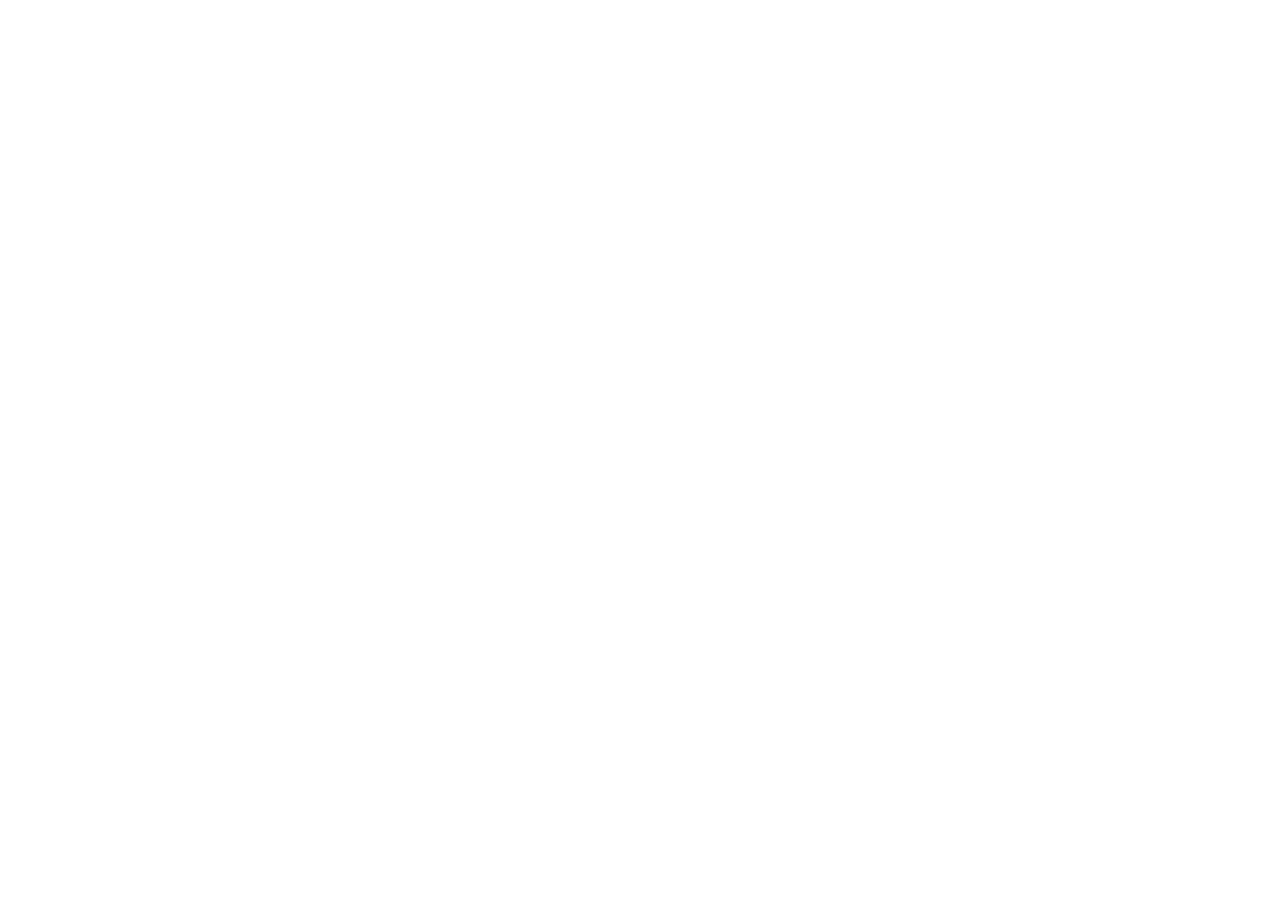
==== Calculator/index.html @ d3d99925 "updated files" ====
<!DOCTYPE html>
<html lang="en">
<head>
    <meta charset="UTF-8">
    <meta name="viewport" content="width=device-width, initial-scale=1.0">
    <title>Calculator</title>
</head>
<body>
    
</body>
</html>
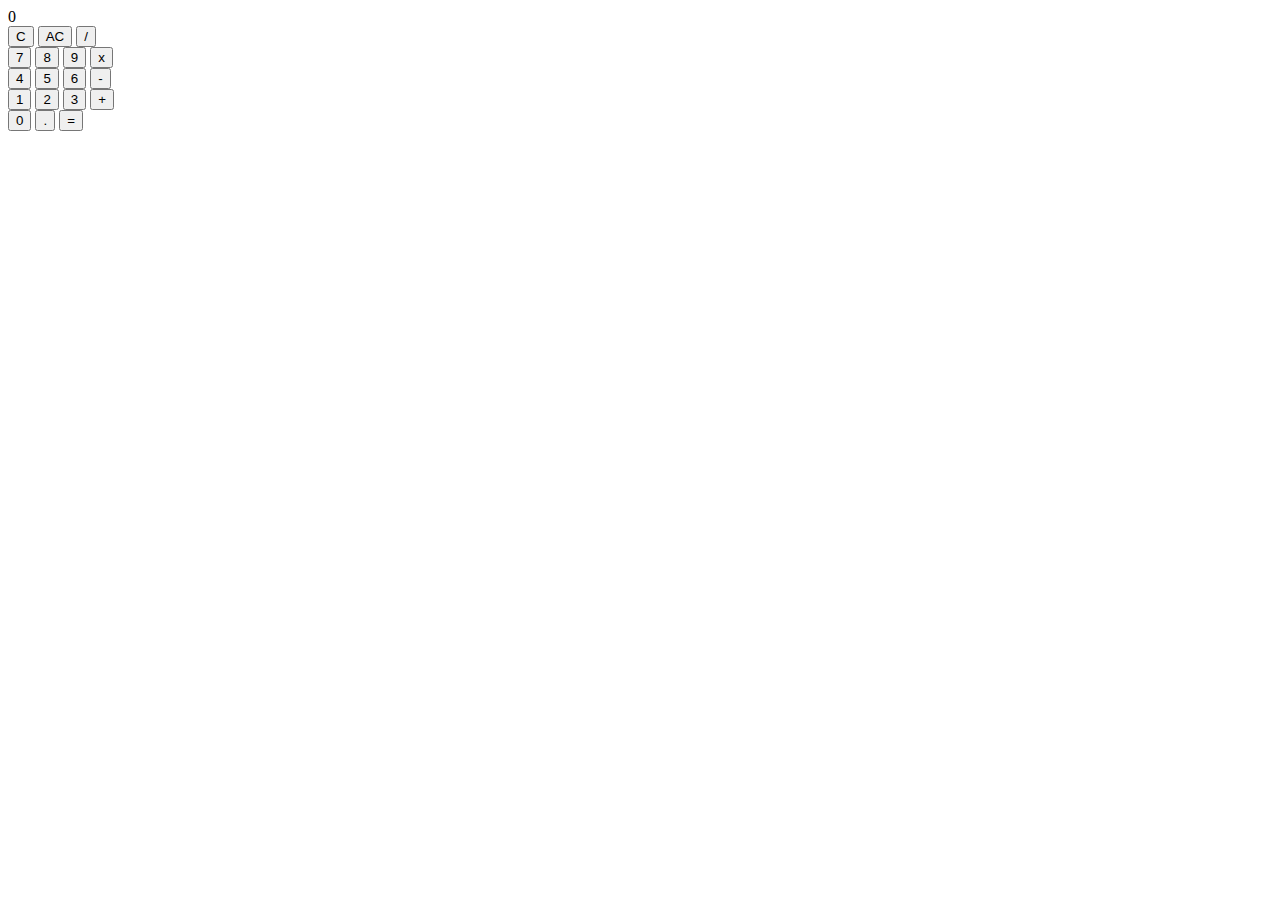
==== commit f85254c7: "Update Calculator" ====
--- a/Calculator/index.html
+++ b/Calculator/index.html
@@ -3,9 +3,43 @@
 <head>
     <meta charset="UTF-8">
     <meta name="viewport" content="width=device-width, initial-scale=1.0">
+    <link rel="stylesheet" href="style.css">
+    <script src="script.js"></script>
     <title>Calculator</title>
 </head>
 <body>
-    
+    <div class="calc">
+        <div id="calc_display">0</div>
+        <div class="calc_keys">
+            <div class="row">
+                <button>C</button>
+                <button>AC</button>
+                <button>/</button>
+            </div>
+            <div class="row">
+                <button>7</button>
+                <button>8</button>
+                <button>9</button>
+                <button>x</button>
+            </div>            
+            <div class="row">
+                <button>4</button>
+                <button>5</button>
+                <button>6</button>
+                <button>-</button>
+            </div>
+            <div class="row">
+                <button id="btn1" onclick="press1();">1</button>
+                <button>2</button>
+                <button>3</button>
+                <button>+</button>
+            </div>
+            <div class="row">
+                <button>0</button>
+                <button>.</button>
+                <button>=</button>
+            </div>
+        </div>
+    </div>
 </body>
 </html>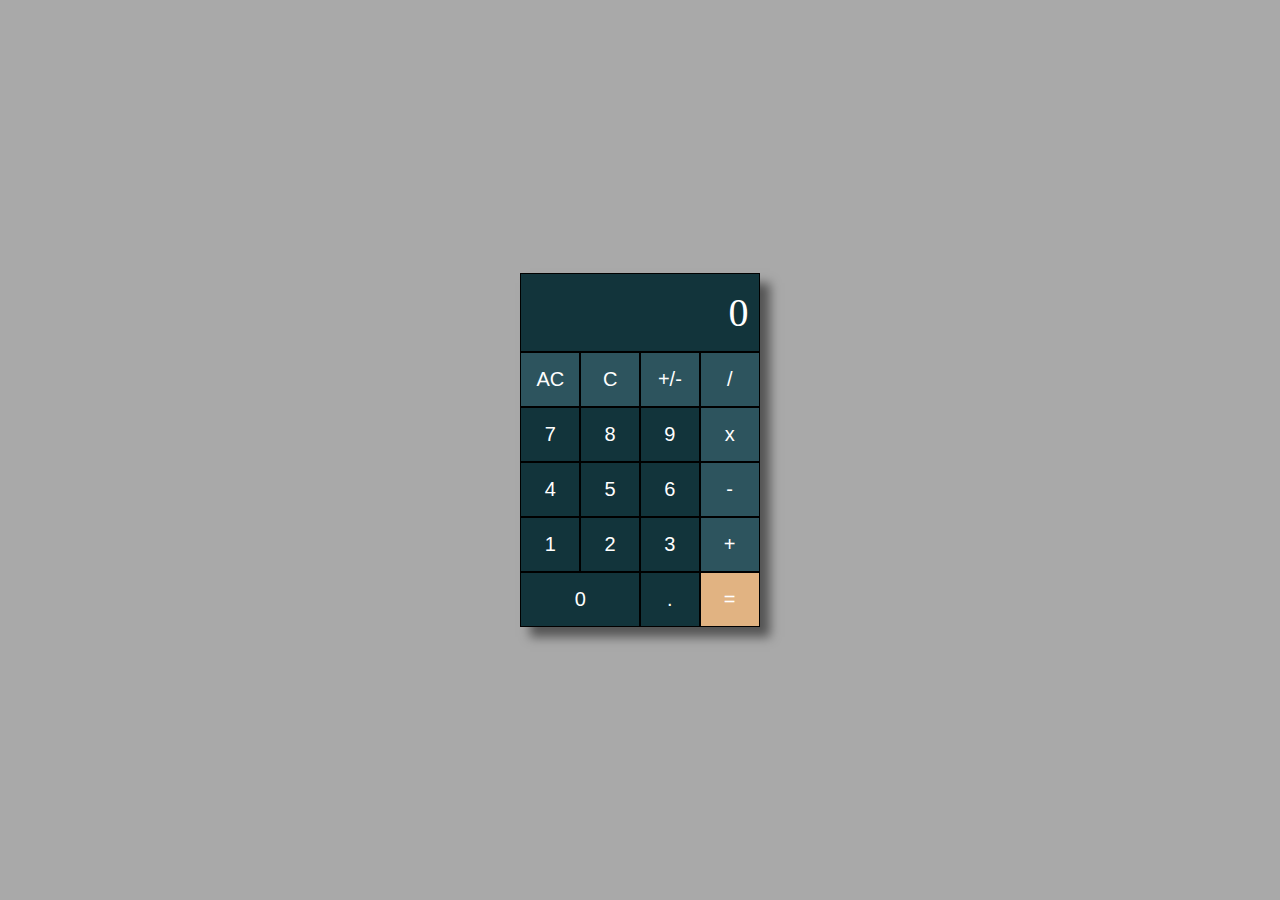
==== commit a8e2f418: "Updated Calculator" ====
--- a/Calculator/index.html
+++ b/Calculator/index.html
@@ -8,38 +8,31 @@
     <title>Calculator</title>
 </head>
 <body>
-    <div class="calc">
+    <div id="main_container">
+    <div id="calculator">
         <div id="calc_display">0</div>
         <div class="calc_keys">
-            <div class="row">
-                <button>C</button>
-                <button>AC</button>
-                <button>/</button>
-            </div>
-            <div class="row">
-                <button>7</button>
-                <button>8</button>
-                <button>9</button>
-                <button>x</button>
-            </div>            
-            <div class="row">
-                <button>4</button>
-                <button>5</button>
-                <button>6</button>
-                <button>-</button>
-            </div>
-            <div class="row">
-                <button id="btn1" onclick="press1();">1</button>
-                <button>2</button>
-                <button>3</button>
-                <button>+</button>
-            </div>
-            <div class="row">
-                <button>0</button>
-                <button>.</button>
-                <button>=</button>
-            </div>
+                <button class="all_clear extra">AC</button>
+                <button class="clear extra">C</button>
+                <button class="pos_neg extra">+/-</button>
+                <button class="operator">/</button>
+                <button class="number">7</button>
+                <button class="number">8</button>
+                <button class="number">9</button>
+                <button class="operator">x</button>
+                <button class="number">4</button>
+                <button class="number">5</button>
+                <button class="number">6</button>
+                <button class="operator">-</button>
+                <button class="number">1</button>
+                <button class="number">2</button>
+                <button class="number">3</button>
+                <button class="operator">+</button>
+                <button class="number" style="grid-column: 1/3">0</button>
+                <button class="decimal">.</button>
+                <button class="equal">=</button>
         </div>
     </div>
+</div>
 </body>
 </html>--- a/Calculator/style.css
+++ b/Calculator/style.css
@@ -0,0 +1,65 @@
+body {
+    margin: 0;
+    display: flex;
+    align-items: center;
+    justify-content: center;
+    height: 100vh;
+    background-color: darkgray;
+  }
+
+#main_container {
+  display: flex;
+  flex-direction: column;
+  align-items: center;
+  justify-content: center;
+  height: 100vh;
+}
+
+#calculator {
+  display: grid;
+  box-shadow: 10px 10px 10px 0px rgba(0,0,0,0.5)}
+
+#calc_display {
+    display: flex;
+    justify-content: flex-end;
+    font-size: 40px;
+    background-color: #12343b;
+    color: #fff;
+    text-align: right;
+    width: 100%;
+    padding-bottom: 15px;
+    padding-top: 15px;
+    padding-right: 10px;
+    border: 1px solid black;
+    box-sizing: border-box;
+  }
+
+.calc_keys {
+  display: grid;
+  grid-template-columns: repeat(4, 1fr);
+  max-width: 400px;
+  }
+
+button {
+    width: 100%;
+    padding: 15px;
+    font-size: 20px;
+    text-align: center;
+    background-color: #12343b;
+    color: #fff;
+    border: 1px solid black;
+    cursor: pointer;
+    box-sizing: border-box;
+  }
+
+  .calc_keys button.operator {
+    background-color: #2d545e;
+  }
+
+  .calc_keys button.equal {
+    background-color: #e1b382;
+  }
+
+  .calc_keys button.extra {
+    background-color: #2d545e;
+  }
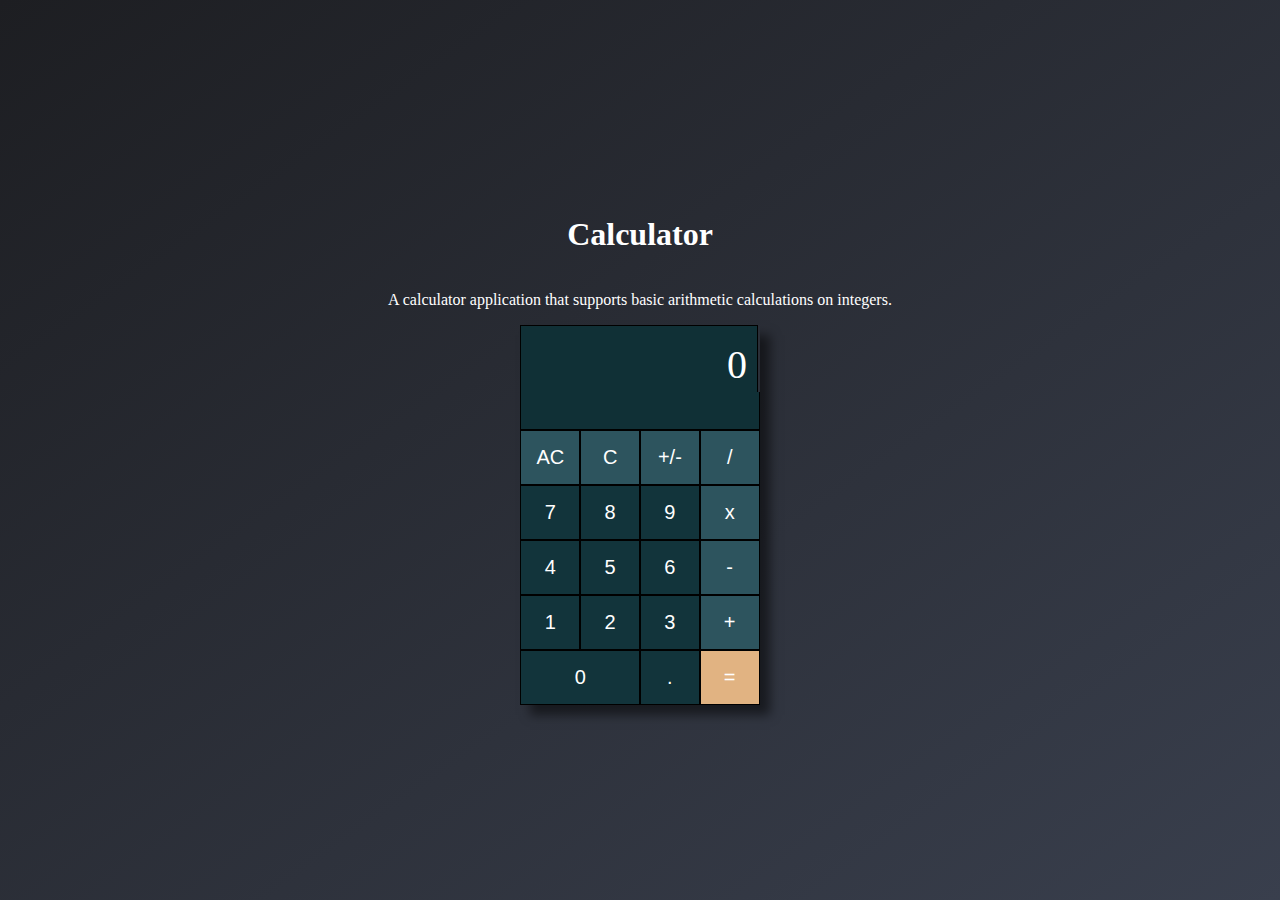
==== commit 3566ed38: "Updated Calculator. Fixed Scrollbar." ====
--- a/Calculator/index.html
+++ b/Calculator/index.html
@@ -9,8 +9,11 @@
 </head>
 <body>
     <div id="main_container">
+        <h1>Calculator</h1>
+        <p>A calculator application that supports basic arithmetic calculations on integers.</p>
     <div id="calculator">
         <div id="calc_display">0</div>
+        <div id="calc_answer">&nbsp;</div>
         <div class="calc_keys">
                 <button class="all_clear extra">AC</button>
                 <button class="clear extra">C</button>
@@ -35,4 +38,4 @@
     </div>
 </div>
 </body>
-</html>+</html>
--- a/Calculator/style.css
+++ b/Calculator/style.css
@@ -4,7 +4,7 @@
     align-items: center;
     justify-content: center;
     height: 100vh;
-    background-color: darkgray;
+    background-image: linear-gradient(to top left, #393f4d, #1d1e22);
   }
 
 #main_container {
@@ -15,29 +15,75 @@
   height: 100vh;
 }
 
+div#main_container > * {
+  color: white;
+}
+
 #calculator {
   display: grid;
-  box-shadow: 10px 10px 10px 0px rgba(0,0,0,0.5)}
+  box-shadow: 10px 10px 10px 0px rgba(0,0,0,0.5);
+}
 
 #calc_display {
-    display: flex;
-    justify-content: flex-end;
+    height: 67.2px;
+    max-width: 237.55px; 
+    overflow-x: auto;
+    white-space: nowrap;
     font-size: 40px;
-    background-color: #12343b;
+    padding-bottom: 5px;
+    padding-top: 15px;
+    padding-right: 10px;
+    padding-left: 10px;
+    border-top: 1px solid black;
+    border-left: 1px solid black;
+    border-right: 1px solid black;
+    box-sizing: border-box;
+    background-color: #103036;
     color: #fff;
     text-align: right;
-    width: 100%;
-    padding-bottom: 15px;
-    padding-top: 15px;
-    padding-right: 10px;
-    border: 1px solid black;
-    box-sizing: border-box;
+    overflow-y: hidden;
   }
+
+#calc_display::-webkit-scrollbar {
+  height: 5px;
+}
+
+#calc_display::-webkit-scrollbar-track {
+  -webkit-border-radius: 10px;
+  border-radius: 10px;
+  background-color: #1d1e22;
+}
+
+#calc_display::-webkit-scrollbar-thumb {
+  -webkit-border-radius: 10px;
+    border-radius: 10px;
+    background: #c39e68; 
+    }
+
+#calc_display::-webkit-scrollbar-thumb:hover {
+  background-color: #e1b382; 
+}
+
+#calc_answer {
+  display: flex;
+  justify-content: flex-end;
+  font-size: 15px;
+  background-color: #103036;
+  color: #fff;
+  text-align: right;
+  width: 100%;
+  padding-bottom: 15px;
+  padding-top: 5px;
+  padding-right: 10px;
+  border-left: 1px solid black;
+  border-right: 1px solid black;
+  border-bottom: 1px solid black;
+  box-sizing: border-box;
+}
 
 .calc_keys {
   display: grid;
   grid-template-columns: repeat(4, 1fr);
-  max-width: 400px;
   }
 
 button {
@@ -45,21 +91,42 @@
     padding: 15px;
     font-size: 20px;
     text-align: center;
-    background-color: #12343b;
     color: #fff;
     border: 1px solid black;
     cursor: pointer;
     box-sizing: border-box;
   }
 
-  .calc_keys button.operator {
+  .calc_keys button.number, 
+  .calc_keys button.decimal {
+    background-color: #12343b;
+    transition: 0.3s;
+  }
+
+  .calc_keys button.number:hover, 
+  .calc_keys button.decimal:hover {
+    background-color: #0c282e;
+    transition: 0.3s;
+  }
+
+  .calc_keys button.operator,
+  .calc_keys button.extra {
     background-color: #2d545e;
+    transition: 0.3s;
+  }
+
+  .calc_keys button.operator:hover,
+  .calc_keys button.extra:hover {
+    background-color: #273d47;
+    transition: 0.3s;
   }
 
   .calc_keys button.equal {
     background-color: #e1b382;
+    transition: 0.3s;
   }
 
-  .calc_keys button.extra {
-    background-color: #2d545e;
+  .calc_keys button.equal:hover {
+    background-color: #c39e68;
+    transition: 0.3s;
   }
